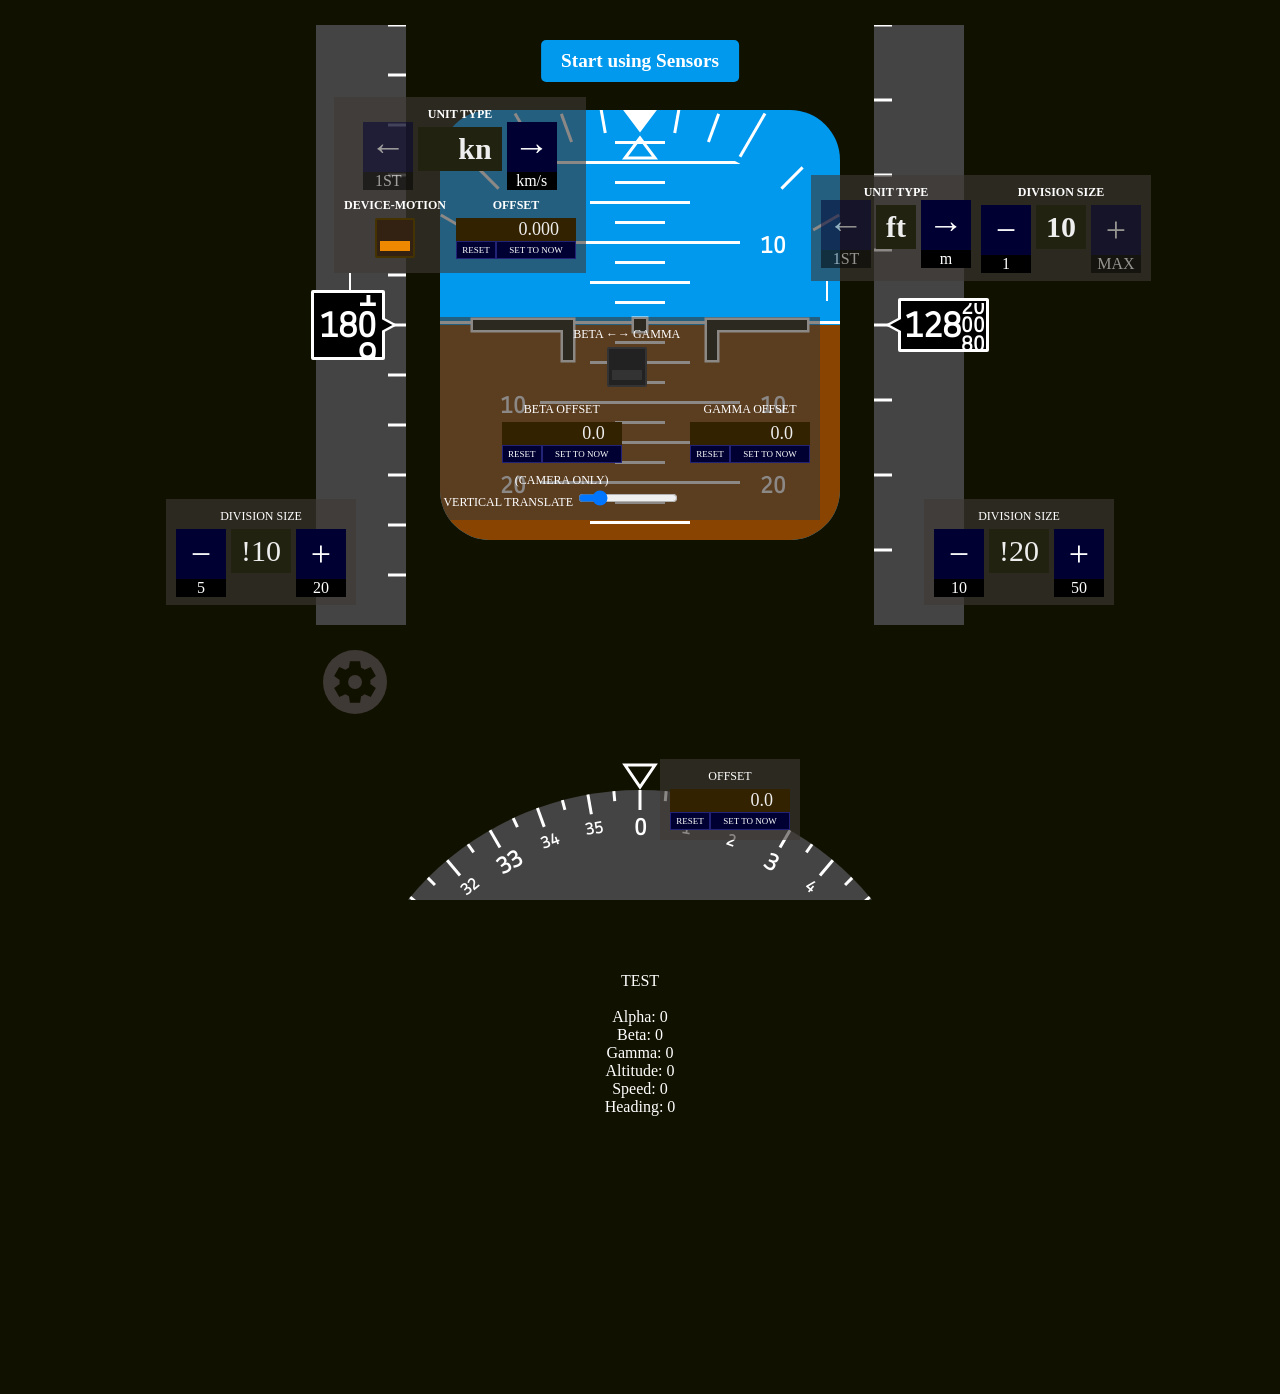
==== airplane/index.html @ 7509ec65 "上下を操作するものを追加" ====
<!DOCTYPE html>
<html>
<head>
	<title></title>

	<link rel="stylesheet" href="style.css">
</head>
<body>
	<div id="instruments">
		<div id="speedMeter">
			<div class="settings" data-bottom="20" data-left="40-">
				<span>
					DIVISION SIZE
					<div class="valueWithSpinBt" id="speedDivisionSize" data-possible-values="1,2,5,10,20,50,100" data-value="10"></div>
				</span>
			</div>
			<canvas id="speedScale" width="90" height="600"></canvas>
			<div id="speedNumParent">
				<div class="settings" data-left="20" data-top="-20-" style="grid-template-columns: 1fr 1fr;gap: 10px;">
					<span style="grid-column: 1 / 3;">UNIT TYPE
						<div class="valueWithLRBt" id="speedUnitType" data-possible-values='kn,km/s,m/s,MPH' data-value="kn"></div>
					</span>
					<span>DEVICE-MOTION
						<input type="checkbox" class="toggleBt" id="speedUseDeviceMotion" checked></input>
					</span>
					<span>OFFSET
						<div class="rewritableVal" id="speedDeviceMotionOffset" data-step="0.001" data-value="0.0"></div>
					</span>
				</div>
				<span>
					<span id="speedOtherPlaces">18</span>
					<span id="speedOncePlace">
						<span class="oncePlaceTop" id="speedOncePlaceTop">1</span>
						<span class="oncePlaceMiddle" id="speedOncePlaceMiddle">0</span>
						<span class="oncePlaceBottom" id="speedOncePlaceBottom">9</span>
					</span>
				</span>
			</div>
		</div>
		<div id="center">
			<div class="settings" data-right="20" data-bottom="20" style="grid-template-columns: 1fr 1fr;gap: 10px;">
				<span style="grid-column: 1/3;">BETA ←→ GAMMA
					<input type="checkbox" class="toggleBt" id="reverseBetaGamma"></input>
				</span>
				<span style="grid-column: 1/2;">BETA OFFSET
					<div class="rewritableVal" id="betaOffset" data-step="0.1" data-value="0.0"></div>
				</span>
				<span>GAMMA OFFSET
					<div class="rewritableVal" id="gammaOffset" data-step="0.1" data-value="0.0"></div>
				</span>
				<span>(CAMERA ONLY)<br>VERTICAL TRANSLATE
						<input id="centerVerticalTranslate" type="range" min="-20" max"20" step="any" value="0" style="width: 100px;">
				</span>
			</div>
			<div id="ground"></div>
			<div id="high">
				<canvas id="highScale" width="1400" height="1400"></canvas>
			</div>
			<div id="bank">
				<canvas id="bankScale" width="400" height="250"></canvas>
				<canvas id="bankPointer" width="400" height="225"></canvas>
			</div>
			<canvas id="symbol" width="400" height="430"></canvas>
		</div>
		<div id="altitudeMeter">
			<div class="settings" data-bottom="20" data-right="40-">
				<span>DIVISION SIZE
					<div class="valueWithSpinBt" id="altitudeScaleDivisionSize" data-possible-values="1,2,5,10,20,50,100" data-value="20"></div>
				</span>
			</div>
			<canvas id="altitudeScale" width="90" height="600"></canvas>
			<div id="altitudeNumParent">
				<div class="settings" data-left="250-" data-top="-20-" style="grid-template-columns: 1fr 1fr;gap: 10px;">
					<span>UNIT TYPE
						<div class="valueWithLRBt" id="altitudeUnitType" data-possible-values='ft,m,km' data-value="ft"></div>
					</span>
					<span>DIVISION SIZE
						<div class="valueWithSpinBt" id="altitudeDivisionSize" data-possible-values="1,10" data-value="10"></div>
					</span>
				</div>
				<span>
					<span id="altitudeOtherPlaces">128</span>
					<span id="altitudeTwoPlaces">
						<span class="oncePlaceTop" id="altitudeOncePlaceTop">20</span>
						<span class="oncePlaceMiddle" id="altitudeOncePlaceMiddle">00</span>
						<span class="oncePlaceBottom" id="altitudeOncePlaceBottom">80</span>
					</span>
				</span>
			</div>
		</div>
		<div id="heading">
			<div class="settings" data-top="50-" data-right="140">
				<span>OFFSET
					<div class="rewritableVal" id="headingOffset" data-step="0.1" data-value="0.0"></div>
				</span>
			</div>
			<canvas id="headingScale" width="600" height="600"></canvas>
			<canvas id="headingPointer" width="600" height="50"></canvas>
		</div>
		<button id="startSensors" onclick="startSensors()">Start using Sensors</button>
		<button id="enableCamera" onclick="enableCamera()">Enable Camera</button>
		<video id="camera" autoplay playsinline></video>
		<img id="settingsImg" src="data/settingsImg.svg" width="50" onclick="settingsDisplay()">
	</div>
	<br><br><br><br>TEST<br>
	<br>Alpha: <span id="outputAlpha">0</span>
	<br>Beta: <span id="outputBeta">0</span>
	<br>Gamma: <span id="outputGamma">0</span>
	<br>Altitude: <span id="outputAltitude">0</span>
	<br>Speed: <span id="outputSpeed">0</span>
	<br>Heading: <span id="outputHeading">0</span>

	<script src="script.js"></script>
</body>
</html>
---- airplane/style.css ----
@font-face {
	font-family: "originalFont";
	src: url(/0_data/fonts/B612Mono-Regular.ttf) format("truetype");
	src: url(https://u-12031.github.io/0_data/fonts/B612Mono-Regular.ttf) format("truetype");
	/* CodeSwing用。あとで消す */
}

@font-face {
	font-family: "numFont";
	src: url(/0_data/fonts/Lekton-Regular.ttf) format("truetype");
	src: url(https://u-12031.github.io/0_data/fonts/Lekton-Regular.ttf) format("truetype");
	/* CodeSwing用。あとで消す */
}

@font-face {
	font-family: "7segFont";
	src: url(/0_data/fonts/fonts-DSEG_v046/DSEG7ClassicMini-Bold.ttf) format("truetype");
	src: url(https://u-12031.github.io/0_data/fonts/fonts-DSEG_v046/DSEG7ClassicMini-Bold.ttf ) format("truetype");
	/* CodeSwing用、あとで消す */
}

@keyframes numCarryUp {
	0% {translate: 0 0;}
	49.99% {translate: 0 100%;}
	50% {translate: 0 -100%;}
	100% {translate: 0 0;}
}

@keyframes numCarryDown {
	0% {translate: 0 0;}
	49.99% {translate: 0 -100%;}
	50% {translate: 0 100%;}
	100% {translate: 0 0;}
}

* {
	color: white;
	font-family: "originalFont";
}

:root {--dark: #110;}

body {
	text-align: center;
	margin: 0;
	background-color: var(--dark);
}

.display {
	display: inline-block;
	font-size: 2.5em;
	padding: 5px 10px;
	margin: 0 5px;
	background-color: #221;
	color: #eee;
	cursor: default;
}

.valueWithSpinBt {margin-top: 5px;}

.valueWithSpinBt>* {
	display: inline-block;
	vertical-align: top;
}

.valueWithSpinBt .display {font-family: "7segFont";}

.plusBt, .minusBt, .leftBt, .rightBt {
	position: relative;
	line-height: 50%;
	font-size: 3em;
	height: 50px;
	width: 50px;
	margin-bottom: 1rem;
	background-color: #003;
	border: 0;
	cursor: pointer;
	--label: "";

	&:disabled {
		opacity: 0.5;
		cursor: not-allowed;
	}

	&::after {
		content: var(--label);
		position: absolute;
		left: 0;
		bottom: 0;
		translate: 0 100%;
		font-size: 1rem;
		width: 100%;
		background-color: black;
	}
}

.toggleBt {
	appearance: none;
	-webkit-appearance: none;
	display: flex;
	position: relative;
	width: 40px;
	height: 40px;
	margin: 5px auto;
	border-radius: 2px;
	border: 2px solid #333;
	background-color: #222;
	cursor: pointer;

	&::after {
		content: "";
		position: absolute;
		bottom: 5px;
		left: 50%;
		translate: -50% 0;
		width: 30px;
		height: 10px;
		background-color: #333;
	}
}

.toggleBt:checked {
	background-color: #321;
	border-color: #430;

	&::after {background-color: #e80;}
}

.rewritableVal {
	position: relative;
	left: 50%;
	translate: -60px 0;
	margin-top: 5px;
	display: grid;
	grid-template-columns: 40px 80px;
}

.rewritableVal .rewritableDisplay {
	grid-column: 1 / 3;
	font-size: 1.5em;
	background-color: #320;
	text-align: right;
	border: 0;
	color: #eee;

	&:focus {
		outline: none;
		background-color: #e80;
		color: #320;
	}
}

.rewritableVal .resetBt, .rewritableVal .setNowBt {
	font-size: .75em;
	padding: 3px 0;
	text-align: center;
	background-color: #003;
	border: 1px solid #227;
	cursor: pointer;

	&:active {background-color: #227;}
}

.settings {
	display: grid; /* 初期値として */
	position: absolute;
	padding: 10px;
	background-color: #3f393699;
	z-index: 1;
	font-size: .75rem;
}

.settingsLine {
	position: absolute;
	border: 0 solid white; /* 色と形だけ指定 */
	z-index: 1;
}

#settingsImg {
	position: absolute;
	top: 650px;
	left: 50%;
	translate: calc(-50% + -285px) 0;
	background-color: #3f3936;
	padding: 7px;
	border-radius: 100px;
	cursor: pointer;
}

#instruments {
	height: 100vh;
	white-space: nowrap; /* 要素を横並びにするため */
	z-index: -2;
}

.camera#speedMeter, .camera#altitudeMeter {
	background-color: #444d;
}

#speedMeter, #altitudeMeter {
	position: relative;
	display: inline-block;
	width: 90px;
	height: 600px;
	margin: 25px 0;
	background-color: #444;
	z-index: 1; /* これをしないと設定が#centerの背面になってしまう */
}

#speedNumParent, #altitudeNumParent {
	position: absolute;
	top: 50%;
	translate: 0 -50%;
	display: flex;
	height: 100px;
	background-color: black;
	border: 3px solid white;
	border-radius: 2px;
	font-size: 2.4rem;
	font-family: "numFont";
	font-weight: bold;
	justify-content: center;

	*:not(.settings, .settings *) {
		display: flex;
		margin: 0;
		padding: 0;
		font-family: "numFont";
		font-weight: bold;
	}

	&>span {
		display: flex;
		align-items: center;
		translate: 0 2px;
		height: 100%;
		overflow: hidden;
	}

	&::before, &::after {
		content: "";
		position: absolute;
		top: 50%;
		translate: 0 -50%;
	}

	&::before {
		width: 14px;
		height: 15px;
		background-color: white;
	}

	&::after {
		width: 12px;
		height: 13px;
		background-color: inherit;
	}
}

#speedOncePlace, #altitudeTwoPlaces {
	position: relative;
	height: 1em;

	&>span {
		position: absolute;
		left: 0;
	}
}

.oncePlaceTop {top: calc(-1em + 20%);}
.oncePlaceMiddle {top: 0em;}
.oncePlaceBottom {top: calc(1em - 20%);}

#speedNumParent {
	left: -5px;
	width: 67.5px;
	height: 4rem;

	&::before, &::after {
		clip-path: polygon(0 0, 0% 100%, 100% 50%);
	}

	&::after {right: -11px;}

	&::before {right: -16px;}
}

#speedOncePlace {width: 20px;}

#altitudeNumParent {
	right: -25px;
	width: 85px;
	height: 3rem;

	&::before, &::after {
		clip-path: polygon(100% 0, 100% 100%, 0 50%);
	}

	&::after {left: -11px;}

	&::before {left: -16px;}

}

#altitudeTensPlace {
	display: flex;
	font-size: .8em;
	margin: 2px;
}

#altitudeTwoPlaces {
	width: 23px;
	font-size: 0.6em;
}

#center {
	margin: 85px 30px;
	position: relative;
	display: inline-block;
	background-color: #09e;
	width: 400px;
	height: 430px;
	border: none;
	border-radius: 50px;
	overflow: hidden;
	top: 0;
	left: 0;
}

.camera#center {
	background-color: transparent;
	border-radius: 0;
	position: fixed;
	top: 0;
	left: 0;
	margin: 0;
	width: 100%;
	height: 100%;
}

#center *:not(.settings, .settings *) {
	display: block;
	position: absolute;
}

.camera#ground {background-color: transparent;}

#ground {
	top: 50%;
	left: 50%;
	translate: -50% 0;
	transform-origin: top center;
	background-color: #840;
	width: 14000px;
	height: 100%;
}

.camera#high {clip-path: none;}

#high {
	position: absolute;
	top: 50%;
	left: 50%;
	translate: -50% -50%;
	width: 400px;
	height: 430px;
	clip-path: path("M 0 130 L 25 130 A 200 200 0 0 1 375 130 L 400 130, 400 500, 0 500");
}

#high .camera#highScale {
	position: absolute;
	top: 50%;
	left: 50%;
}

#high #highScale {
	top: -485px;
	left: -500px;
	transform-origin: center;
}

#bank {
	height: 50%;
	width: 400px;
	top: 0;
	left: 50%;
	translate: -50% 0;
}

#bankScale {
	top: 0;
	left: 0;
}

#bankPointer {
	top: 25px;
	transform-origin: center 200px;
}

#symbol {
	top: 50%;
	left: 50%;
	translate: -50% -50%;
}

#heading {
	position: absolute;
	top: 100vh;
	left: 50%;
	translate: -50% -110px;
	background-color: #444;
	width: 600px;
	height: 600px;
	border-radius: 100%;
	clip-path: polygon(0 -50px, 100% -50px, 100% 110px, 0 110px);
}

#headingPointer {
	position:absolute;
	top: -50px;
	left:0;
}

@keyframes startSensorsAni {
	0% {background-color: #09e;}
	50% {background-color: #5ef;}
	100% {background-color: #09e;}
}

@keyframes enableCameraAni {
	0% {background-color: #ea0;}
	50% {background-color: #fd0;}
	100% {background-color: #ea0;}
}

#startSensors, #enableCamera {
	position: absolute;
	top: 40px;
	left: 50%;
	translate: -50% 0;
	display: flex;
	padding: 10px 20px;
	font-size: 1.2rem;
	font-weight: bold;
	border: none;
	border-radius: 5px;
	color: white;
	cursor: pointer;
}

#startSensors {
	background-color: #09e; /* 初期値として */
	animation: startSensorsAni 1s ease-in-out infinite;
}

#enableCamera {
	background-color: #ea0;
	animation: enableCameraAni 1s ease-in-out infinite;
	display: none; /* 初期値として */
}

#camera {
	position: fixed;
	left: 0;
	top: 0;
	width: 100%;
	height: 100%;
	z-index: -10000; /* 最背面に配置 */
	display: none; /* 初期値として */
	opacity: 0; /* 初期値として */
}

@keyframes fadeIn {
	from {opacity: 0;}
	to {opacity: .7;}
}

@keyframes speedMeterMove {
	from {translate: -220px 0;}
	to {translate: -280px 0;}
}

@keyframes altitudeMeterMove {
	from {translate: 220px 0;}
	to {translate: 280px 0;}
}
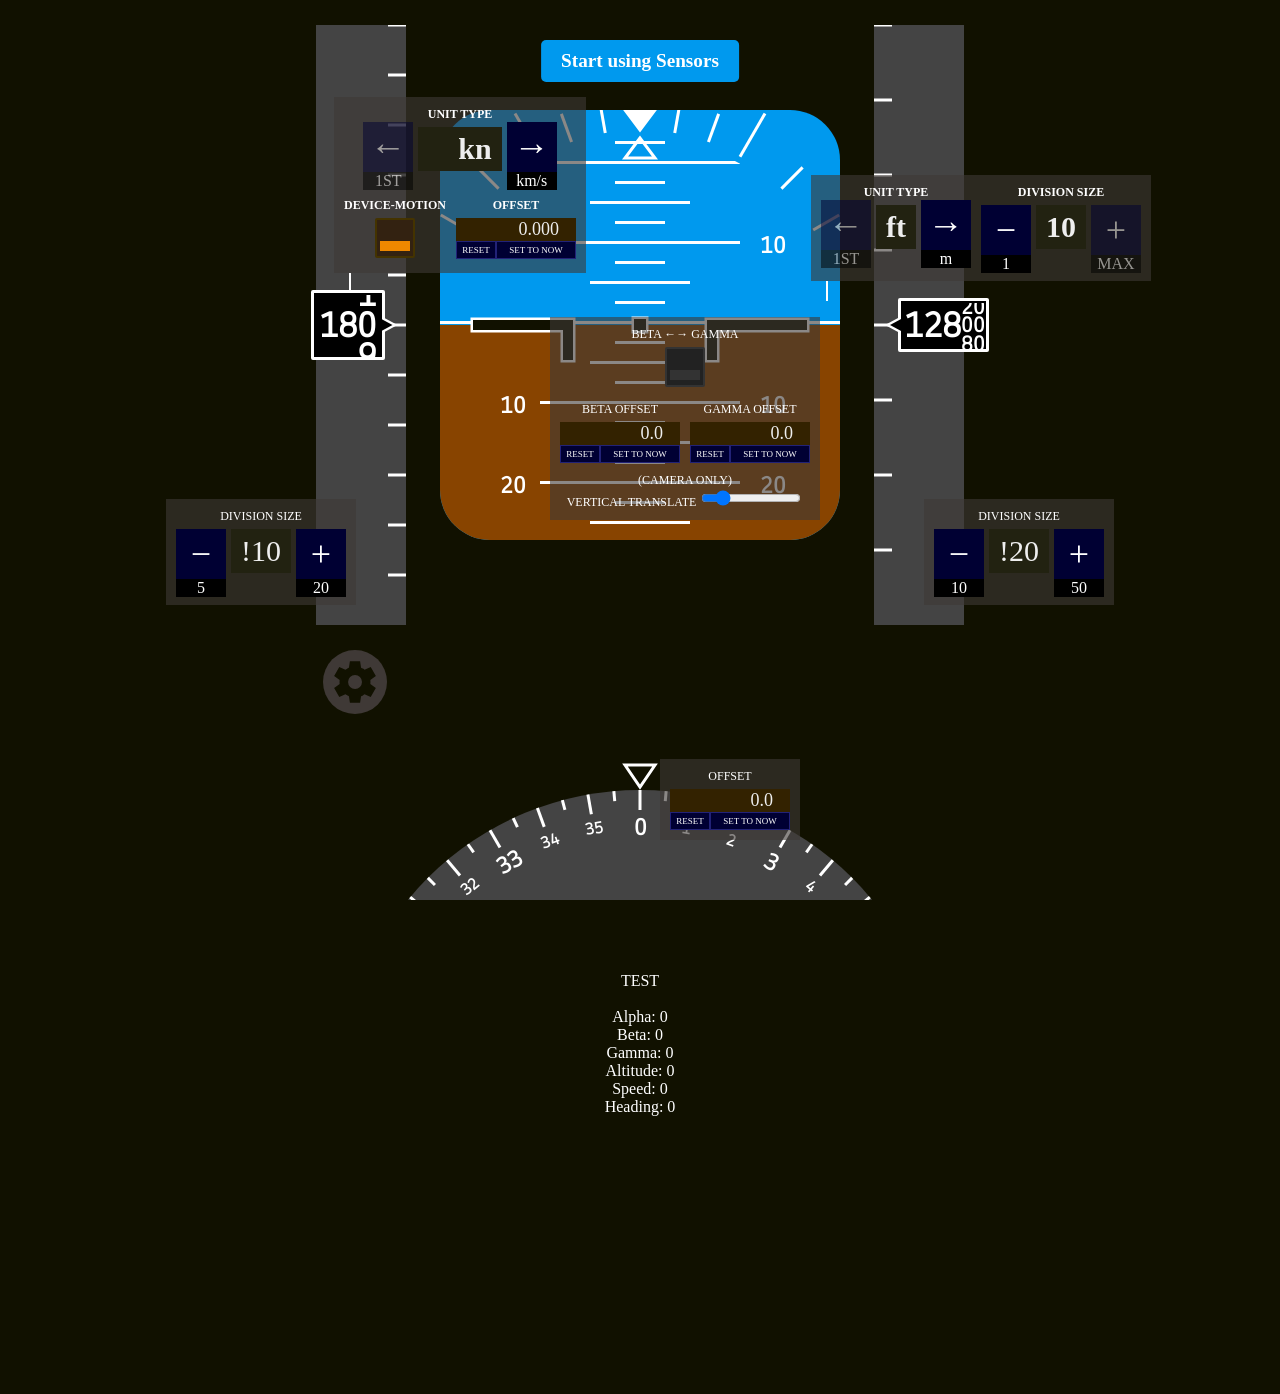
==== commit 49f7d193: "位置を変更" ====
--- a/airplane/index.html
+++ b/airplane/index.html
@@ -48,8 +48,8 @@
 				<span>GAMMA OFFSET
 					<div class="rewritableVal" id="gammaOffset" data-step="0.1" data-value="0.0"></div>
 				</span>
-				<span>(CAMERA ONLY)<br>VERTICAL TRANSLATE
-						<input id="centerVerticalTranslate" type="range" min="-20" max"20" step="any" value="0" style="width: 100px;">
+				<span style="grid-column: 1/3;">(CAMERA ONLY)<br>VERTICAL TRANSLATE
+					<input id="centerVerticalTranslate" type="range" min="-20" max"20" step="any" value="0" style="width: 100px;" oninput="el('center').style.translate = `0 ${-el("centerVerticalTranslate").value}px`">
 				</span>
 			</div>
 			<div id="ground"></div>
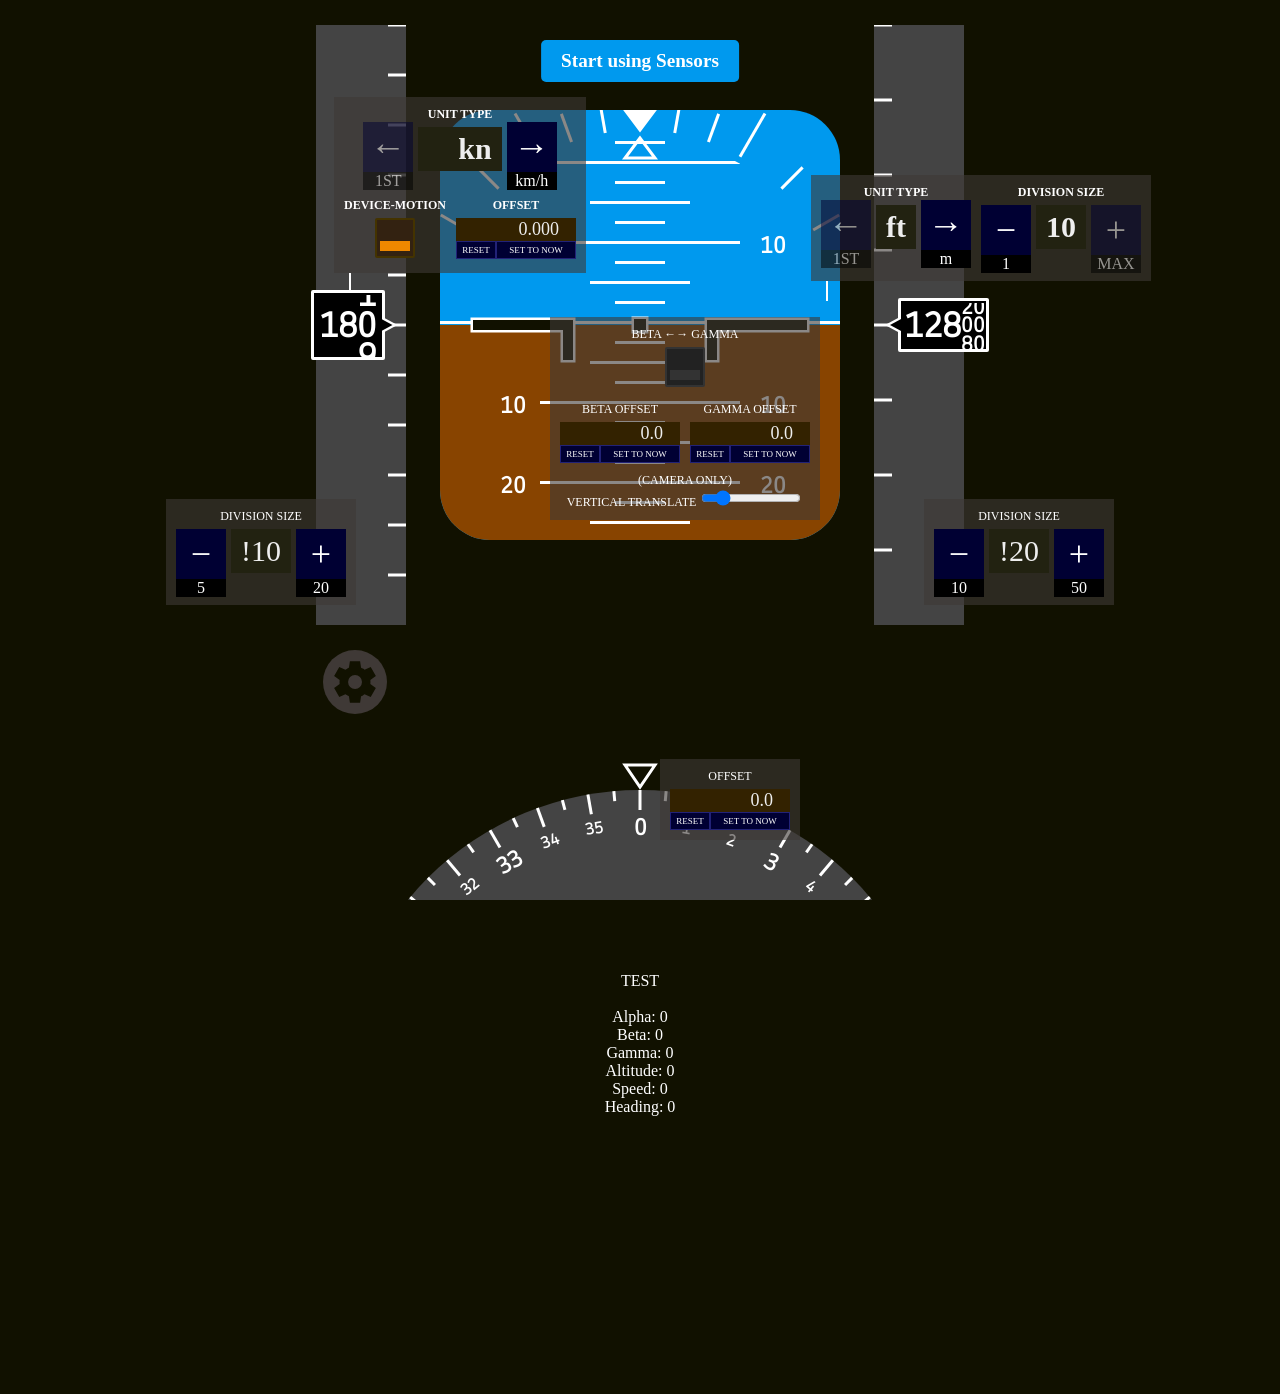
==== commit b1369a2c: "index.html を更新" ====
--- a/airplane/index.html
+++ b/airplane/index.html
@@ -18,7 +18,7 @@
 			<div id="speedNumParent">
 				<div class="settings" data-left="20" data-top="-20-" style="grid-template-columns: 1fr 1fr;gap: 10px;">
 					<span style="grid-column: 1 / 3;">UNIT TYPE
-						<div class="valueWithLRBt" id="speedUnitType" data-possible-values='kn,km/s,m/s,MPH' data-value="kn"></div>
+						<div class="valueWithLRBt" id="speedUnitType" data-possible-values='kn,km/h,m/s,MPH' data-value="kn"></div>
 					</span>
 					<span>DEVICE-MOTION
 						<input type="checkbox" class="toggleBt" id="speedUseDeviceMotion" checked></input>
@@ -49,7 +49,7 @@
 					<div class="rewritableVal" id="gammaOffset" data-step="0.1" data-value="0.0"></div>
 				</span>
 				<span style="grid-column: 1/3;">(CAMERA ONLY)<br>VERTICAL TRANSLATE
-					<input id="centerVerticalTranslate" type="range" min="-20" max"20" step="any" value="0" style="width: 100px;" oninput="el('center').style.translate = `0 ${-el("centerVerticalTranslate").value}px`">
+					<input id="centerVerticalTranslate" type="range" min="-20" max"20" step="any" value="0" style="width: 100px;" oninput="el('high').style.translate = `-50% calc(-50% + ${-el('centerVerticalTranslate').value}px)`">
 				</span>
 			</div>
 			<div id="ground"></div>
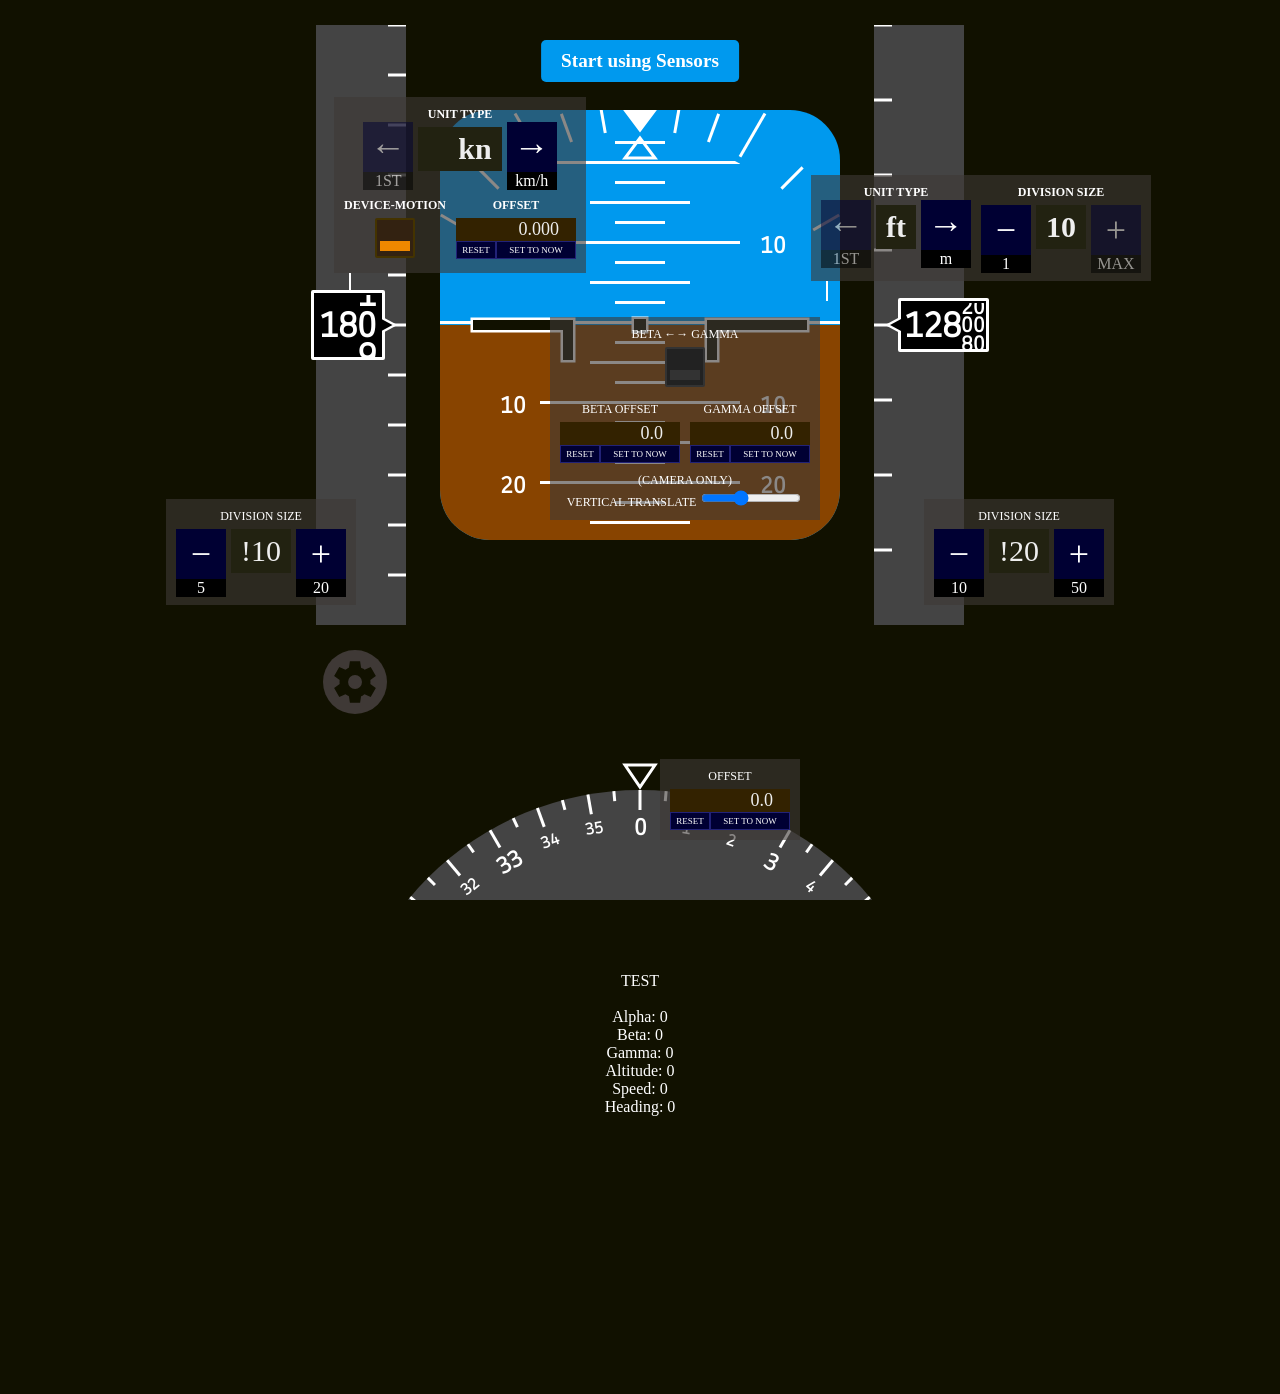
==== commit 594e4065: "index.html を更新" ====
--- a/airplane/index.html
+++ b/airplane/index.html
@@ -49,7 +49,7 @@
 					<div class="rewritableVal" id="gammaOffset" data-step="0.1" data-value="0.0"></div>
 				</span>
 				<span style="grid-column: 1/3;">(CAMERA ONLY)<br>VERTICAL TRANSLATE
-					<input id="centerVerticalTranslate" type="range" min="-20" max"20" step="any" value="0" style="width: 100px;" oninput="el('high').style.translate = `-50% calc(-50% + ${-el('centerVerticalTranslate').value}px)`">
+					<input id="centerVerticalTranslate" type="range" min="-60" max"20" step="any" value="0" style="width: 100px;" oninput="el('high').style.translate = `-50% calc(-50% + ${-el('centerVerticalTranslate').value}px)`">
 				</span>
 			</div>
 			<div id="ground"></div>
